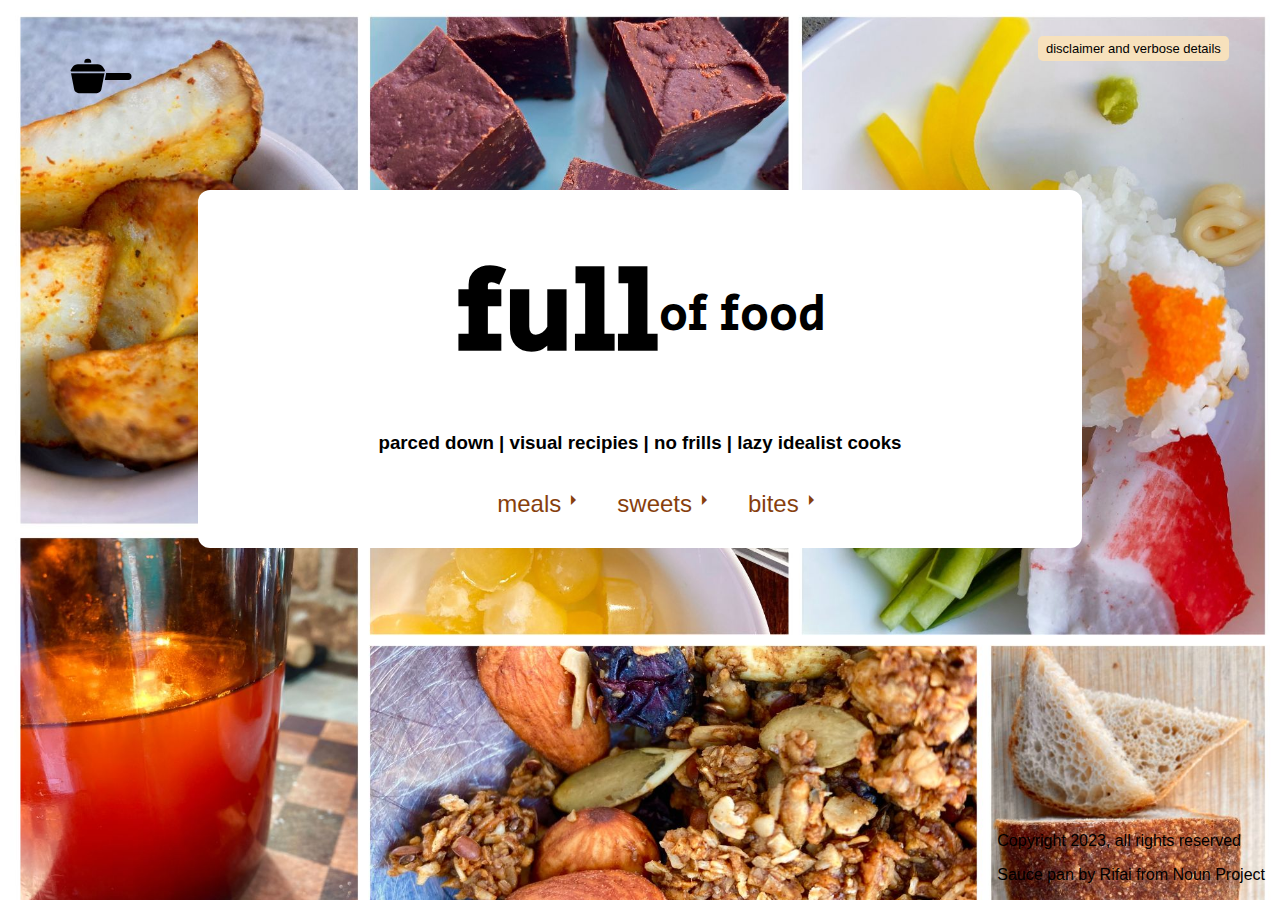
==== index.html @ beab5e2b "first commit" ====
<!DOCTYPE html>
<html lang="en">
<head>
    <!-- the next 3 "links" are for the Secular One font from Google Fonts -->
    <link rel="preconnect" href="https://fonts.googleapis.com">
    <link rel="preconnect" href="https://fonts.gstatic.com" crossorigin>
    <link href="https://fonts.googleapis.com/css2?family=Secular+One&display=swap" rel="stylesheet">
    <meta charset="UTF-8">
    <meta http-equiv="X-UA-Compatible" content="IE=edge">
    <meta name="viewport" content="width=device-width, initial-scale=1.0">
    <title>Document</title>
    <link rel="stylesheet" href="style.css">
    <!-- this link is for the small arrows by the links -->
    <link rel="stylesheet" href="https://fonts.googleapis.com/css2?family=Material+Symbols+Outlined:opsz,wght,FILL,GRAD@48,400,0,0" />
    
</head>

<body>

    <img class=logo src="assets/noun-sauce-pan-4205263.svg" alt="">

<main>

    <div>
        <header>
            <h1 class="title">full</h1>
            <h2 class="sub-title">of food</h2>
        </header>

        <h3>parced down | visual recipies | no frills | lazy idealist cooks</h3>

        <nav>
            <ul>
                <li><a class="nav-link" href="genre-meals.html">meals<span class="material-symbols-outlined">arrow_right</span></a></li>
                <li><a class="nav-link" href="genre-sweets.html">sweets<span class="material-symbols-outlined">arrow_right</span></a></li>
                <li><a class="nav-link" href="genre-bites.html">bites<span class="material-symbols-outlined">arrow_right</span></a></li>
         </ul>
        </nav>

    </div>  

    <a class="disclaimer" href="/disclaimer.html">disclaimer and verbose details</a>

</main>

<footer>
    <div>
        <p>Copyright 2023, all rights reserved</p>
        <p>Sauce pan by Rifai from <a class="credit" href="https://thenounproject.com/browse/icons/term/sauce-pan/" target="_blank" title="sauce pan Icons">Noun Project</a></p>
    </div>
</footer>

</body>

</html>
---- style.css ----
body {
    background-image: url(images/full-landing-page.jpg);
    background-size: cover;
    font-family: Verdana, Geneva, Tahoma, sans-serif;
    color: black;
  }

.logo {
    position: absolute;
    top: 4%;
    left: 4%;
    height: 100px;
}

.title {
    font-family: 'Secular One', verdana, sans-serif;
    font-size: 7em;
    color: black;
}

.sub-title {
    font-family: 'Secular One', verdana, sans-serif;
    font-size: 3em;
    font-weight: 100;
    color: black;
}

main div {
    display: flex;
    flex-direction: column;
    align-items: center;
    justify-content: center;
    background-color: white;
    margin: 15% 15%;
    padding: 30px;
    border-radius: 12px;

}

header {
    display: flex;
    flex-direction: row;
    align-items: center;
    margin-bottom: 20px;
    height: 12em;

}

h3 {
    margin-top: 0%;
}

nav ul {
    list-style-type: none;

}

nav li {
    float: left;
}

nav li a {
    text-decoration: none;
    font-size: 1.5em;
    color: rgb(135, 63, 14);
    margin: 0 1rem;
    justify-content: baseline;
}

a:hover {
    color: #C7647B;
    }

.disclaimer {
    position: absolute;
    top: 4%;
    right: 4%;
    text-decoration: none;
    font-size: small;
    color: black;
    background-color: rgb(247, 225, 188);
    padding: 5px ;
    padding: 5px 8px;
    border: 0px;
    border-radius: 5px;
}

footer {
    display: flex;
    flex-direction: row;
    position: absolute;
    bottom: 0;
    right: 15px;
    font-size: 1rem;
}

.credit {
    text-decoration: none;
    color: inherit;
}
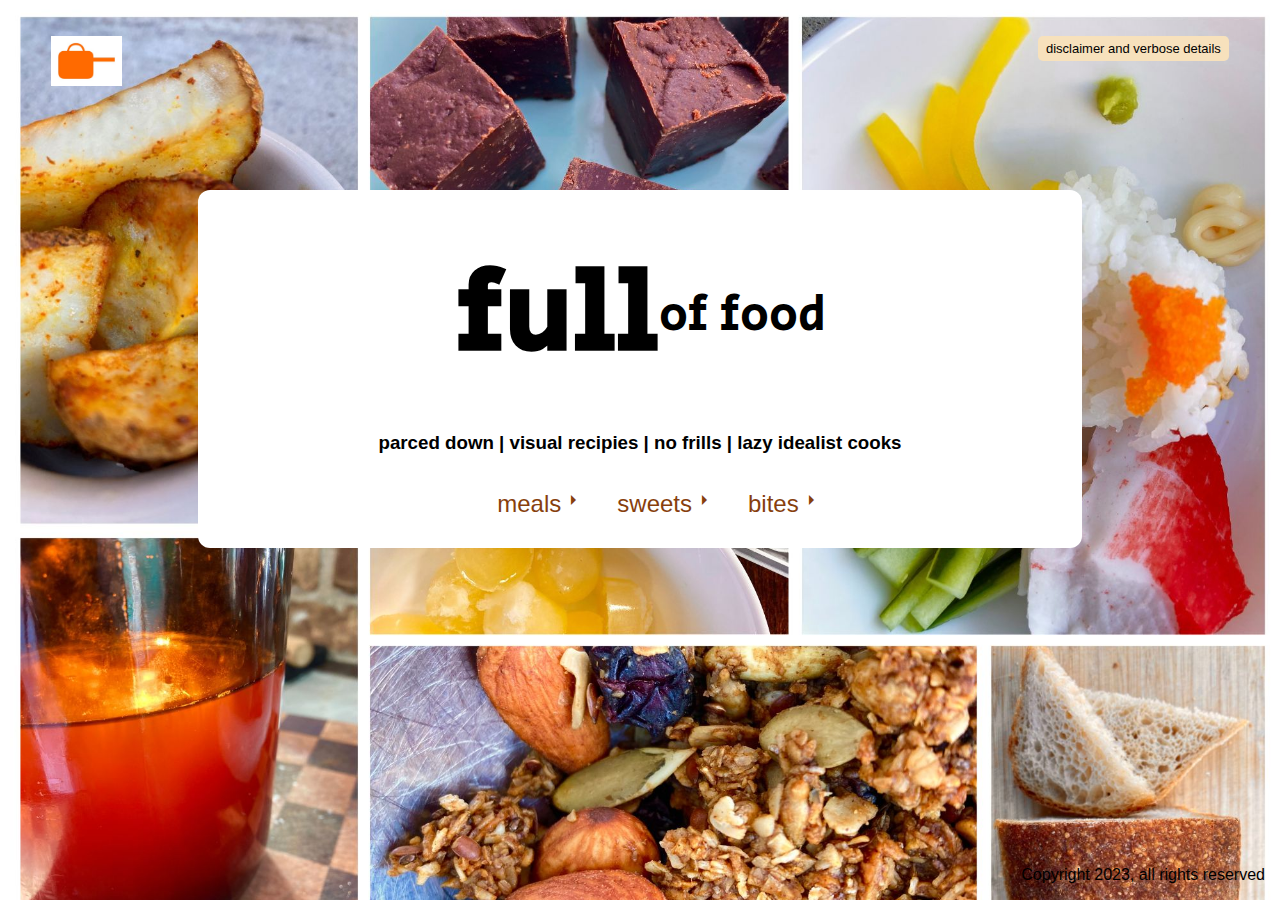
==== commit eb9ffdbb: "Second commit" ====
--- a/index.html
+++ b/index.html
@@ -17,7 +17,7 @@
 
 <body>
 
-    <img class=logo src="assets/noun-sauce-pan-4205263.svg" alt="">
+    <img class=logo src="assets/pot-logo.jpg" alt="Pot Logo">
 
 <main>
 
@@ -34,7 +34,7 @@
                 <li><a class="nav-link" href="genre-meals.html">meals<span class="material-symbols-outlined">arrow_right</span></a></li>
                 <li><a class="nav-link" href="genre-sweets.html">sweets<span class="material-symbols-outlined">arrow_right</span></a></li>
                 <li><a class="nav-link" href="genre-bites.html">bites<span class="material-symbols-outlined">arrow_right</span></a></li>
-         </ul>
+            </ul>
         </nav>
 
     </div>  
@@ -46,7 +46,6 @@
 <footer>
     <div>
         <p>Copyright 2023, all rights reserved</p>
-        <p>Sauce pan by Rifai from <a class="credit" href="https://thenounproject.com/browse/icons/term/sauce-pan/" target="_blank" title="sauce pan Icons">Noun Project</a></p>
     </div>
 </footer>
 
--- a/style.css
+++ b/style.css
@@ -9,7 +9,7 @@
     position: absolute;
     top: 4%;
     left: 4%;
-    height: 100px;
+    height: 50px;
 }
 
 .title {
